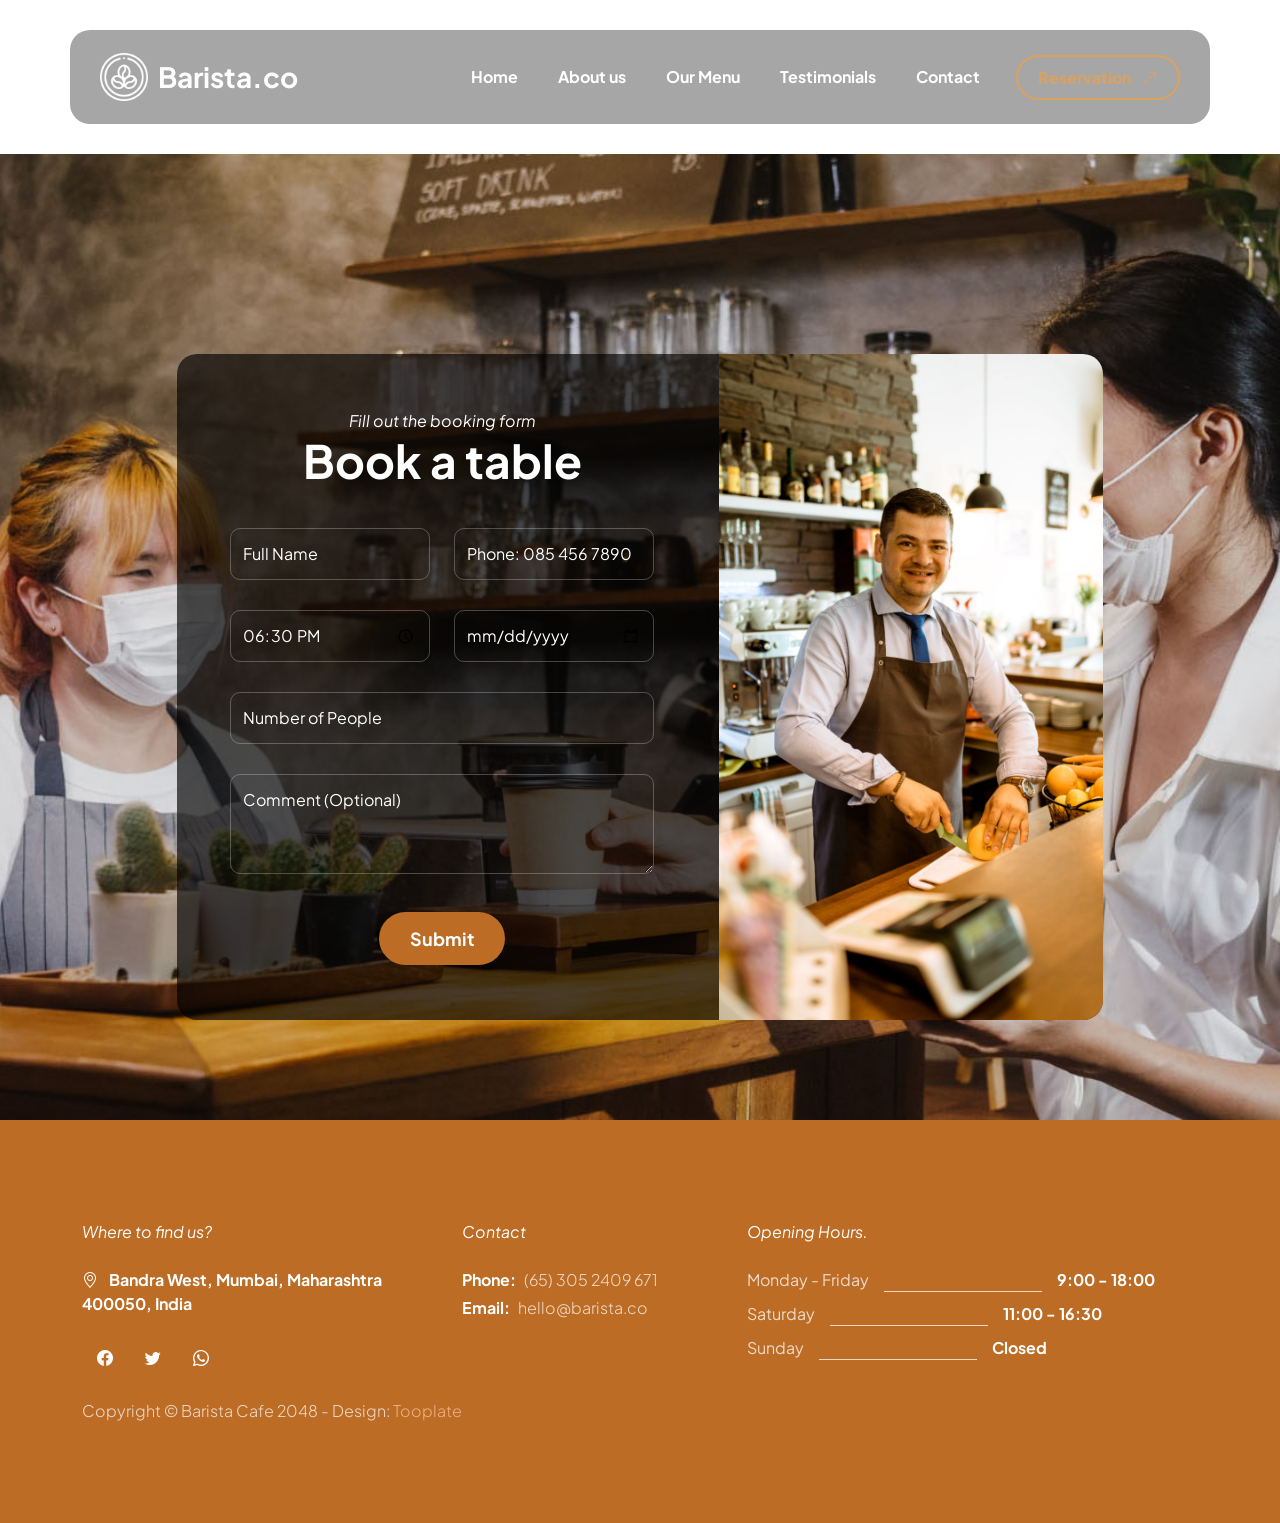
==== reservation.html @ f433fd65 "initial setup" ====
<!doctype html>
<html lang="en">
    <head>
        <meta charset="utf-8">
        <meta name="viewport" content="width=device-width, initial-scale=1">

        <meta name="description" content="">
        <meta name="author" content="">

        <title>Seeb's Cafe Reservation Form</title>

        <link rel="preconnect" href="https://fonts.googleapis.com">
        
        <link rel="preconnect" href="https://fonts.gstatic.com" crossorigin>

        <link href="https://fonts.googleapis.com/css2?family=Plus+Jakarta+Sans:ital,wght@0,200;0,400;0,600;0,700;1,200;1,700&display=swap" rel="stylesheet">
            
        <link href="css/bootstrap.min.css" rel="stylesheet">

        <link href="css/bootstrap-icons.css" rel="stylesheet">

        <link href="css/vegas.min.css" rel="stylesheet">

        <link href="css/tooplate-barista.css" rel="stylesheet">

    </head>
    
    <body class="reservation-page">
                
            <main>
                <nav class="navbar navbar-expand-lg">                
                    <div class="container">
                        <a class="navbar-brand d-flex align-items-center" href="index.html">
                            <img src="images/coffee-beans.png" class="navbar-brand-image img-fluid" alt="">
                            Barista.co
                        </a>
        
                        <button class="navbar-toggler" type="button" data-bs-toggle="collapse" data-bs-target="#navbarNav" aria-controls="navbarNav" aria-expanded="false" aria-label="Toggle navigation">
                            <span class="navbar-toggler-icon"></span>
                        </button>
        
                        <div class="collapse navbar-collapse" id="navbarNav">
                            <ul class="navbar-nav ms-lg-auto">
                                <li class="nav-item">
                                    <a class="nav-link" href="index.html#section_1">Home</a>
                                </li>
        
                                <li class="nav-item">
                                    <a class="nav-link" href="index.html#section_2">About us</a>
                                </li>

                                <li class="nav-item">
                                    <a class="nav-link" href="index.html#section_3">Our Menu</a>
                                </li>

                                <li class="nav-item">
                                    <a class="nav-link" href="index.html#section_4">Testimonials</a>
                                </li>

                                <li class="nav-item">
                                    <a class="nav-link" href="index.html#section_5">Contact</a>
                                </li>
                            </ul>

                            <div class="ms-lg-3">
                                <a class="btn custom-btn custom-border-btn" href="reservation.html">
                                    Reservation
                                    <i class="bi-arrow-up-right ms-2"></i>
                                </a>
                            </div>
                        </div>
                    </div>
                </nav>
                

                <section class="booking-section section-padding">
                <div class="container">
                    <div class="row">

                        <div class="col-lg-10 col-12 mx-auto">
                            <div class="booking-form-wrap">
                                <div class="row">
                                    <div class="col-lg-7 col-12 p-0">
                                        <form class="custom-form booking-form" action="#" method="post" role="form">
                                            <div class="text-center mb-4 pb-lg-2">
                                                <em class="text-white">Fill out the booking form</em>

                                                <h2 class="text-white">Book a table</h2>
                                            </div>

                                            <div class="booking-form-body">
                                                <div class="row">
                                                    <div class="col-lg-6 col-12">
                                                        <input type="text" name="booking-form-name" id="booking-form-name" class="form-control" placeholder="Full Name" required>
                                                    </div>

                                                    <div class="col-lg-6 col-12">
                                                        <input type="tel" class="form-control" name="booking-form-phone" placeholder="Phone: 085 456 7890" pattern="[0-9]{3}-[0-9]{3}-[0-9]{4}" required="">
                                                    </div>

                                                    <div class="col-lg-6 col-12">
                                                        <input class="form-control" type="time" name="booking-form-time" value="18:30">
                                                    </div>

                                                    <div class="col-lg-6 col-12">
                                                        <input type="date" name="booking-form-date" id="booking-form-date" class="form-control" placeholder="Date" required="">
                                                    </div>

                                                    <div class="col-lg-12 col-12">
                                                        <input type="number" name="booking-form-number" id="booking-form-number" class="form-control" placeholder="Number of People" required="">

                                                        <textarea name="booking-form-message" rows="3" class="form-control" id="booking-form-message" placeholder="Comment (Optional)"></textarea>
                                                    </div>

                                                    <div class="col-lg-4 col-md-10 col-8 mx-auto mt-2">
                                                        <button type="submit" class="form-control">Submit</button>
                                                    </div>
                                                </div>
                                            </div>
                                        </form>
                                    </div>

                                    <div class="col-lg-5 col-12 p-0">
                                        <div class="booking-form-image-wrap">
                                            
                                            <img src="images/barman-with-fruits.jpg" class="booking-form-image img-fluid" alt="">
                                        </div>

                                    </div>
                                </div>
                            </div>

                        </div>
                    </div>
                </section>


                <footer class="site-footer">
                    <div class="container">
                        <div class="row">

                            <div class="col-lg-4 col-12 me-auto">
                                <em class="text-white d-block mb-4">Where to find us?</em>

                                <strong class="text-white">
                                    <i class="bi-geo-alt me-2"></i>
                                    Bandra West, Mumbai, Maharashtra 400050, India
                                </strong>

                                <ul class="social-icon mt-4">
                                    <li class="social-icon-item">
                                        <a href="#" class="social-icon-link bi-facebook">
                                        </a>
                                    </li>
        
                                    <li class="social-icon-item">
                                        <a href="https://x.com/minthu" target="_new" class="social-icon-link bi-twitter">
                                        </a>
                                    </li>

                                    <li class="social-icon-item">
                                        <a href="#" class="social-icon-link bi-whatsapp">
                                        </a>
                                    </li>
                                </ul>
                            </div>

                            <div class="col-lg-3 col-12 mt-4 mb-3 mt-lg-0 mb-lg-0">
                                <em class="text-white d-block mb-4">Contact</em>

                                <p class="d-flex mb-1">
                                    <strong class="me-2">Phone:</strong>
                                    <a href="tel: 305-240-9671" class="site-footer-link">
                                        (65) 
                                        305 2409 671
                                    </a>
                                </p>

                                <p class="d-flex">
                                    <strong class="me-2">Email:</strong>

                                    <a href="mailto:info@yourgmail.com" class="site-footer-link">
                                        hello@barista.co
                                    </a>
                                </p>
                            </div>


                            <div class="col-lg-5 col-12">
                                <em class="text-white d-block mb-4">Opening Hours.</em>

                                <ul class="opening-hours-list">
                                    <li class="d-flex">
                                        Monday - Friday
                                        <span class="underline"></span>

                                        <strong>9:00 - 18:00</strong>
                                    </li>

                                    <li class="d-flex">
                                        Saturday
                                        <span class="underline"></span>

                                        <strong>11:00 - 16:30</strong>
                                    </li>

                                    <li class="d-flex">
                                        Sunday
                                        <span class="underline"></span>

                                        <strong>Closed</strong>
                                    </li>
                                </ul>
                            </div>

                            <div class="col-lg-8 col-12 mt-4">
                                <p class="copyright-text mb-0">Copyright © Barista Cafe 2048 
                                    - Design: <a rel="sponsored" href="https://www.tooplate.com" target="_blank">Tooplate</a></p>
                            </div>

                    </div>
                </footer>
            </main>


        <!-- JAVASCRIPT FILES -->
        <script src="js/jquery.min.js"></script>
        <script src="js/bootstrap.min.js"></script>
        <script src="js/jquery.sticky.js"></script>
        <script src="js/vegas.min.js"></script>
        <script src="js/custom.js"></script>

    </body>
</html>
---- css/vegas.min.css ----
.vegas-content-scrollable,.vegas-overlay,.vegas-slide,.vegas-slide-inner,.vegas-timer{position:absolute;top:0;left:0;bottom:0;right:0;overflow:hidden;border:none;padding:0;margin:0}.vegas-content-scrollable{position:relative;height:100%;overflow:auto}.vegas-overlay{opacity:.5;background:url(./overlays/02.png) center center}.vegas-timer{top:auto;bottom:0;height:2px}.vegas-timer-progress{width:0%;height:100%;background:#fff;transition:width ease-out}.vegas-timer-running .vegas-timer-progress{width:100%}.vegas-slide,.vegas-slide-inner{margin:0;padding:0;background:center center no-repeat;transform:translateZ(0);will-change:transform,opacity}body .vegas-container{overflow:hidden!important;position:relative}.vegas-video{min-width:100%;min-height:100%;width:auto;height:auto}body.vegas-container{overflow:auto;position:static;z-index:-2}body.vegas-container>.vegas-overlay,body.vegas-container>.vegas-slide,body.vegas-container>.vegas-timer{position:fixed;z-index:-1}.vegas-transition-blur,.vegas-transition-blur2{opacity:0;filter:blur(32px) brightness(1.01)}.vegas-transition-blur-in,.vegas-transition-blur2-in{opacity:1;filter:blur(0) brightness(1.01)}.vegas-transition-blur2-out{opacity:0}.vegas-transition-burn,.vegas-transition-burn2{opacity:0;filter:contrast(1000%) saturate(1000%)}.vegas-transition-burn-in,.vegas-transition-burn2-in{opacity:1;filter:contrast(100%) saturate(100%)}.vegas-transition-burn2-out{opacity:0;filter:contrast(1000%) saturate(1000%)}.vegas-transition-fade,.vegas-transition-fade2{opacity:0}.vegas-transition-fade-in,.vegas-transition-fade2-in{opacity:1}.vegas-transition-fade2-out{opacity:0}.vegas-transition-flash,.vegas-transition-flash2{opacity:0;filter:brightness(25)}.vegas-transition-flash-in,.vegas-transition-flash2-in{opacity:1;filter:brightness(1)}.vegas-transition-flash2-out{opacity:0;filter:brightness(25)}.vegas-transition-negative,.vegas-transition-negative2{opacity:0;filter:invert(100%)}.vegas-transition-negative-in,.vegas-transition-negative2-in{opacity:1;filter:invert(0)}.vegas-transition-negative2-out{opacity:0;filter:invert(100%)}.vegas-transition-slideDown,.vegas-transition-slideDown2{transform:translateY(-100%)}.vegas-transition-slideDown-in,.vegas-transition-slideDown2-in{transform:translateY(0)}.vegas-transition-slideDown2-out{transform:translateY(100%)}.vegas-transition-slideLeft,.vegas-transition-slideLeft2{transform:translateX(100%)}.vegas-transition-slideLeft-in,.vegas-transition-slideLeft2-in{transform:translateX(0)}.vegas-transition-slideLeft2-out,.vegas-transition-slideRight,.vegas-transition-slideRight2{transform:translateX(-100%)}.vegas-transition-slideRight-in,.vegas-transition-slideRight2-in{transform:translateX(0)}.vegas-transition-slideRight2-out{transform:translateX(100%)}.vegas-transition-slideUp,.vegas-transition-slideUp2{transform:translateY(100%)}.vegas-transition-slideUp-in,.vegas-transition-slideUp2-in{transform:translateY(0)}.vegas-transition-slideUp2-out{transform:translateY(-100%)}.vegas-transition-swirlLeft,.vegas-transition-swirlLeft2{transform:scale(2) rotate(35deg);opacity:0}.vegas-transition-swirlLeft-in,.vegas-transition-swirlLeft2-in{transform:scale(1) rotate(0);opacity:1}.vegas-transition-swirlLeft2-out,.vegas-transition-swirlRight,.vegas-transition-swirlRight2{transform:scale(2) rotate(-35deg);opacity:0}.vegas-transition-swirlRight-in,.vegas-transition-swirlRight2-in{transform:scale(1) rotate(0);opacity:1}.vegas-transition-swirlRight2-out{transform:scale(2) rotate(35deg);opacity:0}.vegas-transition-zoomIn,.vegas-transition-zoomIn2{transform:scale(0);opacity:0}.vegas-transition-zoomIn-in,.vegas-transition-zoomIn2-in{transform:scale(1);opacity:1}.vegas-transition-zoomIn2-out,.vegas-transition-zoomOut,.vegas-transition-zoomOut2{transform:scale(2);opacity:0}.vegas-transition-zoomOut-in,.vegas-transition-zoomOut2-in{transform:scale(1);opacity:1}.vegas-transition-zoomOut2-out{transform:scale(0);opacity:0}.vegas-animation-kenburns{-webkit-animation:kenburns ease-out;animation:kenburns ease-out}@-webkit-keyframes kenburns{0%{transform:scale(1.5)}100%{transform:scale(1)}}@keyframes kenburns{0%{transform:scale(1.5)}100%{transform:scale(1)}}.vegas-animation-kenburnsDownLeft{-webkit-animation:kenburnsDownLeft ease-out;animation:kenburnsDownLeft ease-out}@-webkit-keyframes kenburnsDownLeft{0%{transform:scale(1.5) translate(10%,-10%)}100%{transform:scale(1) translate(0,0)}}@keyframes kenburnsDownLeft{0%{transform:scale(1.5) translate(10%,-10%)}100%{transform:scale(1) translate(0,0)}}.vegas-animation-kenburnsDownRight{-webkit-animation:kenburnsDownRight ease-out;animation:kenburnsDownRight ease-out}@-webkit-keyframes kenburnsDownRight{0%{transform:scale(1.5) translate(-10%,-10%)}100%{transform:scale(1) translate(0,0)}}@keyframes kenburnsDownRight{0%{transform:scale(1.5) translate(-10%,-10%)}100%{transform:scale(1) translate(0,0)}}.vegas-animation-kenburnsDown{-webkit-animation:kenburnsDown ease-out;animation:kenburnsDown ease-out}@-webkit-keyframes kenburnsDown{0%{transform:scale(1.5) translate(0,-10%)}100%{transform:scale(1) translate(0,0)}}@keyframes kenburnsDown{0%{transform:scale(1.5) translate(0,-10%)}100%{transform:scale(1) translate(0,0)}}.vegas-animation-kenburnsLeft{-webkit-animation:kenburnsLeft ease-out;animation:kenburnsLeft ease-out}@-webkit-keyframes kenburnsLeft{0%{transform:scale(1.5) translate(10%,0)}100%{transform:scale(1) translate(0,0)}}@keyframes kenburnsLeft{0%{transform:scale(1.5) translate(10%,0)}100%{transform:scale(1) translate(0,0)}}.vegas-animation-kenburnsRight{-webkit-animation:kenburnsRight ease-out;animation:kenburnsRight ease-out}@-webkit-keyframes kenburnsRight{0%{transform:scale(1.5) translate(-10%,0)}100%{transform:scale(1) translate(0,0)}}@keyframes kenburnsRight{0%{transform:scale(1.5) translate(-10%,0)}100%{transform:scale(1) translate(0,0)}}.vegas-animation-kenburnsUpLeft{-webkit-animation:kenburnsUpLeft ease-out;animation:kenburnsUpLeft ease-out}@-webkit-keyframes kenburnsUpLeft{0%{transform:scale(1.5) translate(10%,10%)}100%{transform:scale(1) translate(0,0)}}@keyframes kenburnsUpLeft{0%{transform:scale(1.5) translate(10%,10%)}100%{transform:scale(1) translate(0,0)}}.vegas-animation-kenburnsUpRight{-webkit-animation:kenburnsUpRight ease-out;animation:kenburnsUpRight ease-out}@-webkit-keyframes kenburnsUpRight{0%{transform:scale(1.5) translate(-10%,10%)}100%{transform:scale(1) translate(0,0)}}@keyframes kenburnsUpRight{0%{transform:scale(1.5) translate(-10%,10%)}100%{transform:scale(1) translate(0,0)}}.vegas-animation-kenburnsUp{-webkit-animation:kenburnsUp ease-out;animation:kenburnsUp ease-out}@-webkit-keyframes kenburnsUp{0%{transform:scale(1.5) translate(0,10%)}100%{transform:scale(1) translate(0,0)}}@keyframes kenburnsUp{0%{transform:scale(1.5) translate(0,10%)}100%{transform:scale(1) translate(0,0)}}
/*# sourceMappingURL=vegas.min.css.map */
---- css/tooplate-barista.css ----
:root {
--white-color:                  #ffffff;
--primary-color:                #BC6C25;
--secondary-color:              #DDA15E;
--section-bg-color:             #b78752;
--custom-btn-bg-color:          #BC6C25;
--custom-btn-bg-hover-color:    #DDA15E;
--dark-color:                   #000000;
--p-color:                      #717275;
--border-color:                 #7fffd4;
--link-hover-color:             #E76F51;
--body-font-family:             'Plus Jakarta Sans', sans-serif;
--h1-font-size:                 68px;
--h2-font-size:                 46px;
--h3-font-size:                 32px;
--h4-font-size:                 28px;
--h5-font-size:                 24px;
--h6-font-size:                 22px;
--p-font-size:                  20px;
--btn-font-size:                16px;
--form-btn-font-size:           18px;
--menu-font-size:               16px;
--border-radius-large:          100px;
--border-radius-medium:         20px;
--border-radius-small:          10px;
--font-weight-thin:             200;
--font-weight-light:            300;
--font-weight-normal:           400;
--font-weight-bold:             700;
}
body {
background-color: var(--white-color);
font-family: var(--body-font-family); 
}
h2,h3,h4,h5,h6 {
  color: var(--dark-color);
}
h1,h2,h3,h4,h5,h6 {
  font-weight: var(--font-weight-bold);
}
h1 {
  font-size: var(--h1-font-size);
}
h2 {
  font-size: var(--h2-font-size);
}
h3 {
  font-size: var(--h3-font-size);
}
h4 {
  font-size: var(--h4-font-size);
}
h5 {
  font-size: var(--h5-font-size);
}
h6 {
  font-size: var(--h6-font-size);
}
p {
  color: var(--p-color);
  font-size: var(--p-font-size);
  font-weight: var(--font-weight-light);
}

ul li {
  color: var(--p-color);
  font-size: var(--p-font-size);
  font-weight: var(--font-weight-light);
}

a, 
button {
  touch-action: manipulation;
  transition: all 0.3s;
}

a {
  display: inline-block;
  color: var(--primary-color);
  text-decoration: none;
}

a:hover {
  color: var(--link-hover-color);
}

b,
strong {
  font-weight: var(--font-weight-bold);
}


/*---------------------------------------
  SECTION               
-----------------------------------------*/
.section-padding {
  padding-top: 100px;
  padding-bottom: 100px;
}

.section-bg {
  background-color: var(--section-bg-color);
}

.section-overlay {
  background-color: var(--dark-color);
  position: absolute;
  z-index: 9;
  top: 0;
  left: 0;
  pointer-events: none;
  width: 100%;
  height: 100%;
  opacity: 0.65;
}

.section-overlay + .container {
  position: relative;
  z-index: 22;
}

.back-top-icon {
  font-size: var(--h2-font-size);
}


/*---------------------------------------
  TIMELINE               
-----------------------------------------*/
.timeline {
  position: relative;
  max-width: 1200px;
  margin: 0 auto;
}

.timeline::after {
  content: '';
  position: absolute;
  width: 5px;
  background-color: var(--white-color);
  top: 0;
  bottom: 0;
  left: 50%;
  margin-left: -3px;
}

.timeline-container {
  padding: 10px 40px;
  padding-top: 0;
  position: relative;
  background-color: inherit;
  width: 50%;
}

.timeline-container::after {
  content: '';
  position: absolute;
  width: 25px;
  height: 25px;
  right: -12px;
  background-color: var(--white-color);
  border: 5px solid #7c5c52;
  top: 15px;
  border-radius: 50%;
  z-index: 1;
}

.timeline-container-left {
  left: 0;
}

.timeline-container-right {
  left: 50%;
}

.timeline-container-left::before {
  content: " ";
  height: 0;
  position: absolute;
  top: 9px;
  width: 0;
  z-index: 1;
  right: 25px;
  border: medium solid white;
  border-width: 20px 0 20px 20px;
  border-color: transparent transparent transparent white;
}

.timeline-container-right::before {
  content: " ";
  height: 0;
  position: absolute;
  top: 9px;
  width: 0;
  z-index: 1;
  left: 25px;
  border: medium solid white;
  border-width: 20px 20px 20px 0;
  border-color: transparent white transparent transparent;
}

.timeline-container-right::after {
  left: -13px;
}

.timeline-content {
  padding: 5px;
  background-color: var(--white-color);
  position: relative;
  border-radius: var(--border-radius-medium);
}

@media screen and (max-width: 991px) {
  .timeline::after {
    left: 31px;
  }

  .timeline-container {
    width: 100%;
    padding-left: 70px;
    padding-right: 25px;
  }

  .timeline-container::before {
    left: 58px;
    border: medium solid white;
    border-width: 20px 20px 20px 0;
    border-color: transparent white transparent transparent;
  }

  .timeline-container-left::after, .timeline-container-right::after {
    left: 6px;
  }

  .timeline-container-right {
    left: 0%;
  }
}


/*---------------------------------------
  CUSTOM BUTTON               
-----------------------------------------*/
.custom-btn {
  background: var(--custom-btn-bg-color);
  border: 2px solid transparent;
  border-radius: var(--border-radius-large);
  color: var(--white-color);
  font-size: var(--btn-font-size);
  font-weight: var(--font-weight-bold);
  line-height: normal;
  transition: all 0.3s;
  padding: 12px 28px;
}

.custom-btn:hover {
  background: var(--custom-btn-bg-hover-color);
  color: var(--white-color);
}

.custom-border-btn {
  background: transparent;
  border: 2px solid var(--white-color);
  color: var(--white-color);
}

.custom-border-btn:hover {
  background: var(--white-color);
  color: var(--secondary-color);
}

.custom-btn-bg-white {
  border-color: var(--white-color);
  color: var(--white-color);
}

.custom-btn-italic {
  font-style: italic;
}


/*---------------------------------------
  NAVIGATION BAR & OFFCANVAS              
-----------------------------------------*/
.sticky-wrapper {
  position: absolute;
  z-index: 999999;
  top: 0;
  right: 0;
  left: 0;
}

.sticky-wrapper.is-sticky .container {
  background: rgba(0, 0, 0, 0.65);
  border-radius: var(--border-radius-medium);
  padding: 15px 30px;
}

.navbar {
  background: transparent;
  z-index: 999999;
  padding-top: 30px;
  padding-bottom: 30px;
}

.navbar .container {
  background: rgba(0, 0, 0, 0.35);
  border-radius: var(--border-radius-medium);
  padding: 15px 30px;
}

.navbar-brand,
.navbar-brand:hover {
  font-size: var(--h4-font-size);
  font-weight: var(--font-weight-bold);
  display: block;
  color: var(--white-color);
}

.navbar .navbar-brand-image {
  filter: brightness(0) invert(1);
}

.navbar-brand-image {
  width: 48px;
  height: auto;
  margin-right: 10px;
}

.navbar .custom-btn {
  padding: 10px 20px;
}

.navbar-expand-lg .navbar-nav .nav-link {
  border-radius: var(--border-radius-large);
  margin: 10px;
  padding: 10px;
}

.navbar-nav .nav-link {
  display: inline-block;
  color: var(--white-color);
  font-size: var(--menu-font-size);
  font-weight: var(--font-weight-bold);
  padding-top: 15px;
  padding-bottom: 15px;
}

.navbar-nav .nav-link.active, 
.navbar-nav .nav-link:hover {
  color: var(--secondary-color);
}

.navbar .dropdown-menu {
  background: var(--white-color);
  box-shadow: 0 1rem 3rem rgba(0,0,0,.175);
  border: 0;
  display: inherit;
  opacity: 0;
  min-width: 9rem;
  margin-top: 20px;
  padding: 13px 0 10px 0;
  transition: all 0.3s;
  pointer-events: none;
}

.navbar .dropdown-menu::before {
  content: "";
  width: 0;
  height: 0;
  border-left: 20px solid transparent;
  border-right: 20px solid transparent;
  border-bottom: 15px solid var(--white-color);
  position: absolute;
  top: -10px;
  left: 10px;
}

.navbar .dropdown-item {
  display: inline-block;
  color: var(--p-color);
  font-size: var(--menu-font-size);
  font-weight: var(--font-weight-medium);
  position: relative;
}

.navbar .dropdown-item.active, 
.navbar .dropdown-item:active,
.navbar .dropdown-item:focus, 
.navbar .dropdown-item:hover {
  background: transparent;
  color: var(--link-hover-color);
}

.navbar .dropdown-toggle::after {
  content: "\f282";
  display: inline-block;
  font-family: bootstrap-icons !important;
  font-size: var(--menu-font-size);
  font-style: normal;
  font-weight: normal !important;
  font-variant: normal;
  text-transform: none;
  line-height: 1;
  vertical-align: -.125em;
  -webkit-font-smoothing: antialiased;
  -moz-osx-font-smoothing: grayscale;
  position: relative;
  left: 2px;
  border: 0;
}

@media screen and (min-width: 992px) {
  .navbar .dropdown:hover .dropdown-menu {
    opacity: 1;
    margin-top: 0;
    pointer-events: auto;
  }
}

.navbar-toggler {
  border: 0;
  padding: 0;
  cursor: pointer;
  margin: 0;
  width: 30px;
  height: 35px;
  outline: none;
}

.navbar-toggler:focus {
  outline: none;
  box-shadow: none;
}

.navbar-toggler[aria-expanded="true"] .navbar-toggler-icon {
  background: transparent;
}

.navbar-toggler[aria-expanded="true"] .navbar-toggler-icon:before,
.navbar-toggler[aria-expanded="true"] .navbar-toggler-icon:after {
  transition: top 300ms 50ms ease, -webkit-transform 300ms 350ms ease;
  transition: top 300ms 50ms ease, transform 300ms 350ms ease;
  transition: top 300ms 50ms ease, transform 300ms 350ms ease, -webkit-transform 300ms 350ms ease;
  top: 0;
}

.navbar-toggler[aria-expanded="true"] .navbar-toggler-icon:before {
  transform: rotate(45deg);
}

.navbar-toggler[aria-expanded="true"] .navbar-toggler-icon:after {
  transform: rotate(-45deg);
}

.navbar-toggler .navbar-toggler-icon {
  background: var(--white-color);
  transition: background 10ms 300ms ease;
  display: block;
  width: 30px;
  height: 2px;
  position: relative;
}

.navbar-toggler .navbar-toggler-icon:before,
.navbar-toggler .navbar-toggler-icon:after {
  transition: top 300ms 350ms ease, -webkit-transform 300ms 50ms ease;
  transition: top 300ms 350ms ease, transform 300ms 50ms ease;
  transition: top 300ms 350ms ease, transform 300ms 50ms ease, -webkit-transform 300ms 50ms ease;
  position: absolute;
  right: 0;
  left: 0;
  background: var(--white-color);
  width: 30px;
  height: 2px;
  content: '';
}

.navbar-toggler .navbar-toggler-icon::before {
  top: -8px;
}

.navbar-toggler .navbar-toggler-icon::after {
  top: 8px;
}


/*---------------------------------------
  HERO        
-----------------------------------------*/
.hero-section {
  background-color: var(--dark-color);
  position: relative;
  overflow: hidden;
  min-height: 620px;
  text-align: center;
}

.hero-section::after {
  background-color: rgba(0, 0, 0, 0.65);
  border-radius: var(--border-radius-medium);
  content: "";
  position: absolute;
  top: 55%;
  left: 50%;
  transform: translate(-55%, -50%) rotate(45deg);
  width: 250px;
  height: 350px;
  pointer-events: none;
}

@media screen and (min-width: 991px) {
  .hero-section {
    height: 100vh;
  }
}

.hero-section h1 {
  color: var(--white-color);
}

.small-text {
  color: var(--secondary-color);
}

.hero-section .custom-border-btn {
  border-color: transparent;
}

.hero-section .container {
  position: relative;
  z-index: 9;
}

.hero-slides {
  width: 100%;
  height: 100%;
  position: absolute !important;
}

.opening-hours-list {
  margin: 0;
  padding: 0;
}

.opening-hours-list li {
  color: rgba(255, 255, 255, 0.75);
  font-size: var(--btn-font-size);
  font-weight: var(--font-weight-normal);
  margin-bottom: 10px;
}

.opening-hours-list li .underline {
  background-color: rgba(255, 255, 255, 0.75);
  width: 35%;
  height: 1px;
  margin: auto 15px 0 15px;
}


/*---------------------------------------
  ABOUT              
-----------------------------------------*/
.about-section {
  background-color: var(--secondary-color);
  position: relative;
}

.about-section .ratio {
  border-radius: var(--border-radius-medium);
}

.custom-video {
  border-radius: var(--border-radius-medium);
  width: 100%;
  height: 100%;
  object-fit: cover;
}

.about-image-wrap {
  border-radius: var(--border-radius-medium);
  position: relative;
  overflow: hidden;
}

.about-video-info {
  background-image: linear-gradient(to bottom, rgba(0, 0, 0, 0.35), rgba(188, 108, 37, 1));
  border-radius: var(--border-radius-medium);
  bottom: 0;
  height: auto;
  padding: 40px;
}

.about-video-info h4 {
  color: var(--white-color);
}

.about-section h6 {
  color: var(--secondary-color);
}

.team-block-wrap {
  background-color: var(--secondary-color);
  border-radius: var(--border-radius-medium);
  position: relative;
  overflow: hidden;
  max-height: 450px;
  cursor: pointer;
}

.team-block-wrap:hover .team-block-image {
  transform: scale(1.2);
}

.team-block-image-wrap {
  width: 100%;
}

.team-block-image {
  display: block;
  object-fit: cover;
  width: 100%;
  height: 100%;
  transition: all 0.3s;
}

.team-block-info {
  background-image: linear-gradient(to bottom, rgba(0, 0, 0, 0.35), rgba(188, 108, 37, 1));
  position: absolute;
  z-index: 2;
  top: 0;
  right: 0;
  bottom: 0;
  left: 0;
  padding: 30px;
}

.team-block-info .badge {
  margin: auto;
  top: 2px;
  bottom: 0;
}


/*---------------------------------------
  OUR MENU              
-----------------------------------------*/
.menu-section {
  background-image: url('../images/happy-waitress-giving-coffee-customers-while-serving-them-coffee-shop.jpg');
  background-repeat: no-repeat;
  background-size: cover;
}

.menu-block-wrap {
  background: rgba(0, 0, 0, 0.65);
  border-radius: var(--border-radius-medium);
  padding: 45px;
}

.menu-block .border-top {
  border-top-color: rgba(255, 255, 255, 0.35) !important;
}

.menu-block h6 {
  color: var(--white-color);
}

.menu-block small {
  color: rgba(255, 255, 255, 0.35);
}

.menu-block strong {
  color: var(--secondary-color);
}

.menu-block-image {
  border-radius: 100%;
  width: 350px;
  height: 350px;
  object-fit: cover;
  display: block;
  margin: auto;
  cursor: pointer;
}

.badge {
  background-color: var(--primary-color);
  font-size: 12px;
  position: relative;
  bottom: 4px;
  padding-bottom: 6px;
}

.badge::before {
  content: "";
  position: absolute;
  top: 0;
  bottom: 0;
  left: -5px;
  border-top: 10px solid transparent;
  border-bottom: 10px solid transparent;
  border-right: 10px solid var(--primary-color);
}


/*---------------------------------------
  REVIEWS              
-----------------------------------------*/
.reviews-section {
  background-color: #7c5c52;
}

.reviews-block {
  background-color: var(--section-bg-color);
  border-radius: var(--border-radius-medium);
  position: relative;
  overflow: hidden;
}

.reviews-block .border-top {
  border-top-color: rgba(255, 255, 255, 0.35) !important;
}

.reviews-block-image-wrap {
  background-image: url('../images/mid-section-waitress-wiping-espresso-machine-with-napkin-cafa-c.jpg');
  background-repeat: no-repeat;
  background-size: cover;
  background-position: center;
  padding: 30px;
}

.reviews-block-image {
  border-radius: var(--border-radius-large);
  width: 65px;
  height: 65px;
  object-fit: cover;
  margin-right: 10px;
}

.reviews-block-info {
  padding: 20px 30px;
}

.reviews-block-info p {
  font-size: var(--btn-font-size);
  font-style: italic;
  color: rgba(255, 255, 255, 0.75);
}

.reviews-group i {
  color: var(--white-color);
}


/*---------------------------------------
  BOOKING SECTION              
-----------------------------------------*/
.booking-section {
  background-image: url('../images/young-female-barista-wear-face-mask-serving-take-away-hot-coffee-paper-cup-consumer-cafe.jpg');
  background-repeat: no-repeat;
  background-position: center;
  background-size: cover;
  position: relative;
}

.booking-form-wrap {
  background-color: rgba(0, 0, 0, 0.65);
  border-radius: var(--border-radius-medium);
  position: relative;
  overflow: hidden;
  margin-top: 100px;
}

.booking-form {
  padding: 55px 65px;
}

.booking-form-image-wrap {
  position: relative;
  height: 100%;
}

.booking-form-image {
  width: 100%;
  height: 100%;
  object-fit: cover;
}

.booking-form-text span {
  color: var(--white-color);
  font-size: var(--btn-font-size);
}

.reservation-page .custom-border-btn {
  border-color: var(--secondary-color);
  color: var(--secondary-color);
}

.reservation-page .custom-border-btn:hover {
  border-color: transparent;
}


/*---------------------------------------
  CONTACT               
-----------------------------------------*/
.contact-section {
  background-image: linear-gradient(to bottom, rgba(0, 0, 0, 0.45), rgba(188, 108, 37, 1)), url('../images/young-female-barista-wear-face-mask-serving-take-away-hot-coffee-paper-cup-consumer-cafe.jpg');
  background-repeat: no-repeat;
  background-position: center;
  background-size: cover;
}

.google-map {
  border-radius: var(--border-radius-medium);
  filter: grayscale(100);
}

.contact-block-wrap {
  background: var(--primary-color);
  border-radius: var(--border-radius-medium);
  padding: 0;
  min-height: 200px;
}

.contact-block {
  background: var(--secondary-color);
  border-radius: var(--border-radius-medium);
  transform: rotate(8deg);
  height: 100%;
  padding: 20px 40px;
}

.contact-block h6 {
  transform: rotate(-8deg);
}

.contact-block .custom-icon {
  background: var(--primary-color);
  border-radius: var(--border-radius-large);
  display: block;
  width: 50px;
  height: 50px;
  line-height: 50px;
  text-align: center;
  position: relative;
}

.contact-block strong {
  display: block;
  color: var(--white-color);
  text-transform: uppercase;
  margin-top: 20px;
  margin-bottom: 10px;
}


/*---------------------------------------
  CUSTOM FORM               
-----------------------------------------*/
.custom-form .form-control {
  color: var(--p-color);
  border-radius: var(--border-radius-small);
  margin-bottom: 30px;
  padding-top: 13px;
  padding-bottom: 13px;
  box-shadow: none;
  outline: none;
  transition: all 0.3s;
}

.custom-form .form-control:hover,
.custom-form .form-control:focus {
  background: var(--primary-color);
  border-color: transparent;
}

.custom-form .form-label {
  color: var(--white-color);
  font-style: italic;
  margin-bottom: 15px;
}

.custom-form button[type="submit"] {
  background: var(--custom-btn-bg-color);
  border: none;
  border-radius: var(--border-radius-large);
  color: var(--white-color);
  font-size: var(--form-btn-font-size);
  font-weight: var(--font-weight-bold);
  transition: all 0.3s;
  margin-bottom: 0;
}

.custom-form button[type="submit"]:hover,
.custom-form button[type="submit"]:focus {
  background: var(--white-color);
  border-color: transparent;
  color: var(--primary-color);
}

.contact-form .form-control,
.booking-form .form-control {
  background-color: transparent;
  border-color: rgba(255, 255, 255, 0.25);
}

.booking-form .form-control {
  color: var(--white-color);
}

.custom-form input::-webkit-input-placeholder,
.custom-form textarea::-webkit-input-placeholder {
   color: var(--white-color);
}

.booking-form input:-moz-placeholder,
.booking-form textarea:-moz-placeholder {
  color: var(--white-color);
}


/*---------------------------------------
  SITE FOOTER              
-----------------------------------------*/
.site-footer {
  background-color: var(--primary-color);
  padding-top: 100px;
  padding-bottom: 100px;
}

.site-footer strong {
  color: var(--white-color);
}

.site-footer p,
.site-footer-link {
  color: rgba(255, 255, 255, 0.75);
  font-size: var(--btn-font-size);
}

.site-footer-link {
  color: rgba(255, 255, 255, 0.75);
  font-size: var(--btn-font-size);
  transition: all 0.3s;
}

.site-footer-link:hover {
  color: rgba(255, 255, 255, 0.75);
  text-decoration: underline;
}

.copyright-text {
  color: rgba(255, 255, 255, 0.75);
  font-size: var(--menu-font-size);
}

.copyright-text a {
	color: rgba(255, 200, 160, 0.75);
}


/*---------------------------------------
  SOCIAL ICON               
-----------------------------------------*/
.social-icon {
  margin: 0;
  padding: 0;
}

.social-icon-item {
  list-style: none;
  display: inline-block;
  vertical-align: top;
}

.social-icon-link {
  background: var(--primary-color);
  border-radius: var(--border-radius-large);
  color: var(--white-color);
  font-size: var(--menu-font-size);
  display: block;
  margin: 0 5px;
  text-align: center;
  width: 35px;
  height: 35px;
  line-height: 35px;
  transition: background 0.2s, color 0.2s;
}

.social-icon-link:hover {
  background: var(--white-color);
  color: var(--primary-color);
}

.social-icon-link span {
  display: block;
}


/*---------------------------------------
  RESPONSIVE STYLES               
-----------------------------------------*/
@media screen and (max-width: 1200px) {
  h1 {
    font-size: 62px;
  }
}

@media screen and (max-width: 991px) {
  h1 {
    font-size: 54px;
  }

  h2 {
    font-size: 36px;
  }

  h3 {
    font-size: 32px;
  }

  h4 {
    font-size: 28px;
  }

  h5 {
    font-size: 20px;
  }

  h6 {
    font-size: 18px;
  }

  .section-padding {
    padding-top: 50px;
    padding-bottom: 50px;
  }

  .hero-section {
    padding-top: 148px;
    padding-bottom: 100px;
  }

  .navbar-brand,
  .navbar-brand:hover {
    font-size: var(--h5-font-size);
  }

  .navbar-expand-lg .navbar-nav {
    padding-bottom: 20px;
  }

  .navbar-expand-lg .navbar-nav .nav-link {
    padding: 0;
    margin-bottom: 0;
  }

  .navbar .custom-btn {
    margin-bottom: 10px;
  }

  .booking-form {
    padding: 45px;
  }

  .contact-section .container {
    width: auto;
    margin-right: 10px;
    margin-left: 10px;
    padding: 35px;
  }

  .site-footer {
    padding-top: 50px;
    padding-bottom: 50px;
  }
}

@media screen and (max-width: 767px) {
  .custom-btn {
    font-size: 14px;
    padding: 12px 20px;
  }

  .menu-block-wrap,
  .reviews-block-image-wrap,
  .reviews-block-info {
    padding: 20px;
  }
}


@media screen and (max-width: 578px) {
  .navbar .container,
  .sticky-wrapper.is-sticky .container {
    margin-right: 10px;
    margin-left: 10px;
  }
}


@media screen and (max-width: 480px) {
  h1 {
    font-size: 38px;
  }

  h2 {
    font-size: 28px;
  }

  h3 {
    font-size: 26px;
  }

  h4 {
    font-size: 22px;
  }

  h5 {
    font-size: 20px;
  }

  .hero-section::after {
    width: 200px;
    height: 200px;
  }

  .booking-form {
    padding: 35px;
  }

  .opening-hours-list li {
    font-size: 12px;
  }

  .reviews-block-image-wrap {
    flex-direction: column;
  }

  .reviews-block-image {
    margin-bottom: 15px;
  }

  .timeline-container {
    padding-left: 55px;
  }

  .timeline-container::before {
    left: 44px;
    border: medium solid white;
    border-width: 15px 15px 15px 0;
    border-color: transparent white transparent transparent;
  }

  .timeline-container-left::before,
  .timeline-container-right::before {
    top: 13px;
  }
}
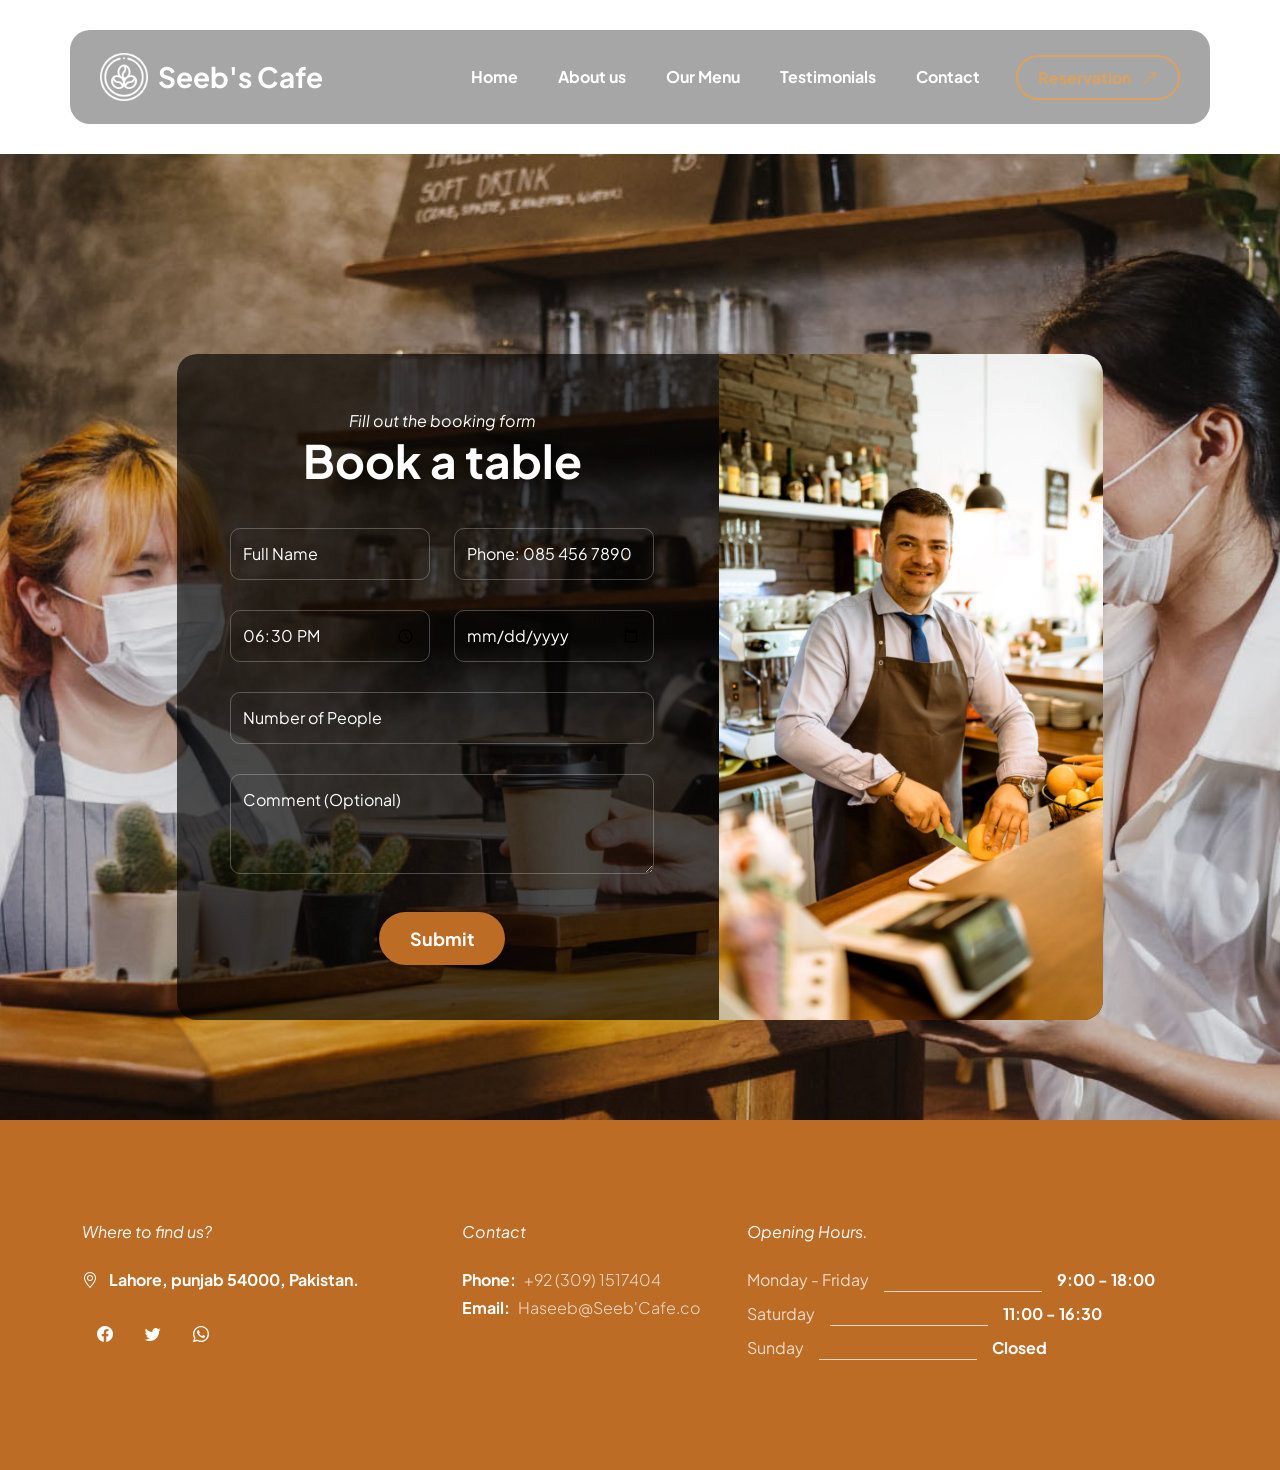
==== commit 6c81964a: "update" ====
--- a/reservation.html
+++ b/reservation.html
@@ -29,10 +29,10 @@
                 
             <main>
                 <nav class="navbar navbar-expand-lg">                
-                    <div class="container">
+                    <div class="container ls">
                         <a class="navbar-brand d-flex align-items-center" href="index.html">
                             <img src="images/coffee-beans.png" class="navbar-brand-image img-fluid" alt="">
-                            Barista.co
+                            Seeb's Cafe
                         </a>
         
                         <button class="navbar-toggler" type="button" data-bs-toggle="collapse" data-bs-target="#navbarNav" aria-controls="navbarNav" aria-expanded="false" aria-label="Toggle navigation">
@@ -139,12 +139,12 @@
                     <div class="container">
                         <div class="row">
 
-                            <div class="col-lg-4 col-12 me-auto">
+                           <div class="col-lg-4 col-12 me-auto">
                                 <em class="text-white d-block mb-4">Where to find us?</em>
 
                                 <strong class="text-white">
                                     <i class="bi-geo-alt me-2"></i>
-                                    Bandra West, Mumbai, Maharashtra 400050, India
+                                    Lahore, punjab 54000, Pakistan.
                                 </strong>
 
                                 <ul class="social-icon mt-4">
@@ -170,17 +170,16 @@
 
                                 <p class="d-flex mb-1">
                                     <strong class="me-2">Phone:</strong>
-                                    <a href="tel: 305-240-9671" class="site-footer-link">
-                                        (65) 
-                                        305 2409 671
+                                    <a href="tel: +923091517404" class="site-footer-link">
+                                        +92 (309) 1517404
                                     </a>
                                 </p>
 
                                 <p class="d-flex">
                                     <strong class="me-2">Email:</strong>
 
-                                    <a href="mailto:info@yourgmail.com" class="site-footer-link">
-                                        hello@barista.co
+                                    <a href="Haseeb@Seebcafe.com" class="site-footer-link">
+                                        Haseeb@Seeb'Cafe.co
                                     </a>
                                 </p>
                             </div>
@@ -213,17 +212,10 @@
                                 </ul>
                             </div>
 
-                            <div class="col-lg-8 col-12 mt-4">
-                                <p class="copyright-text mb-0">Copyright © Barista Cafe 2048 
-                                    - Design: <a rel="sponsored" href="https://www.tooplate.com" target="_blank">Tooplate</a></p>
-                            </div>
-
                     </div>
                 </footer>
             </main>
 
-
-        <!-- JAVASCRIPT FILES -->
         <script src="js/jquery.min.js"></script>
         <script src="js/bootstrap.min.js"></script>
         <script src="js/jquery.sticky.js"></script>
